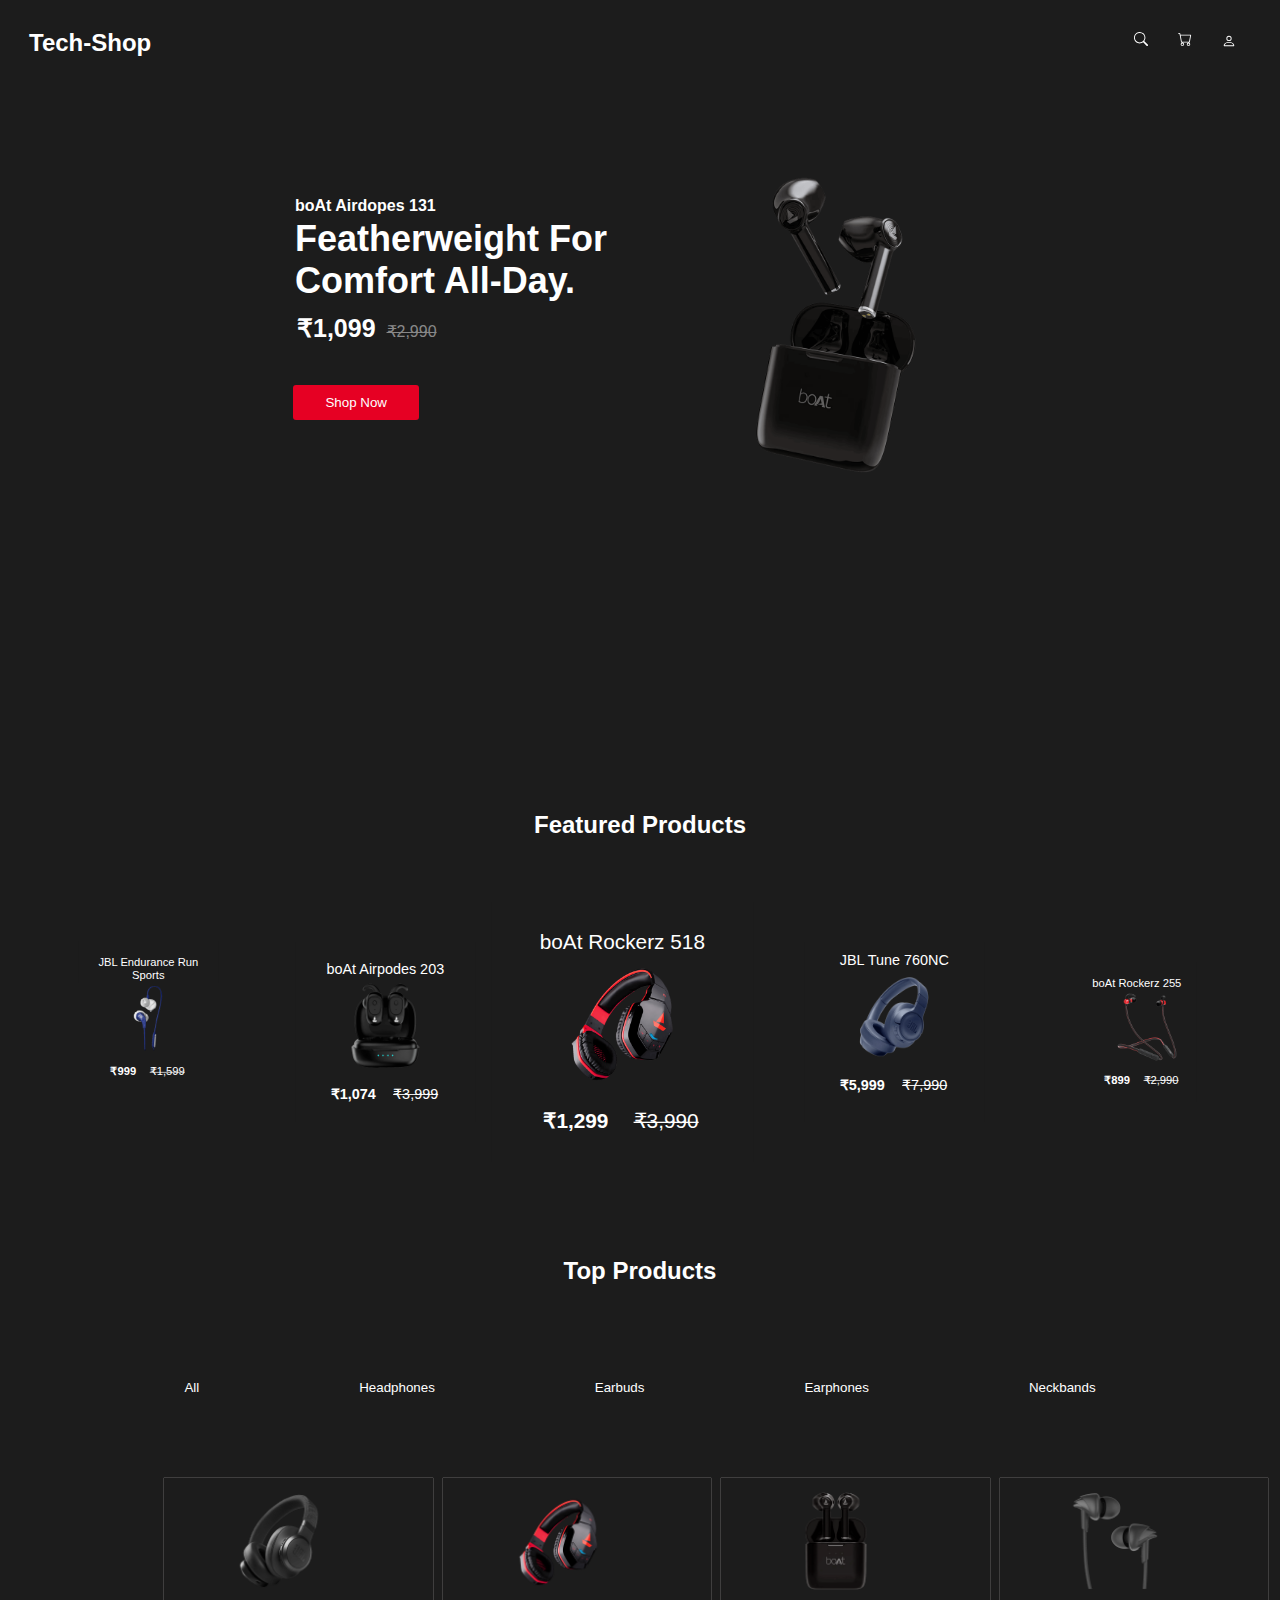
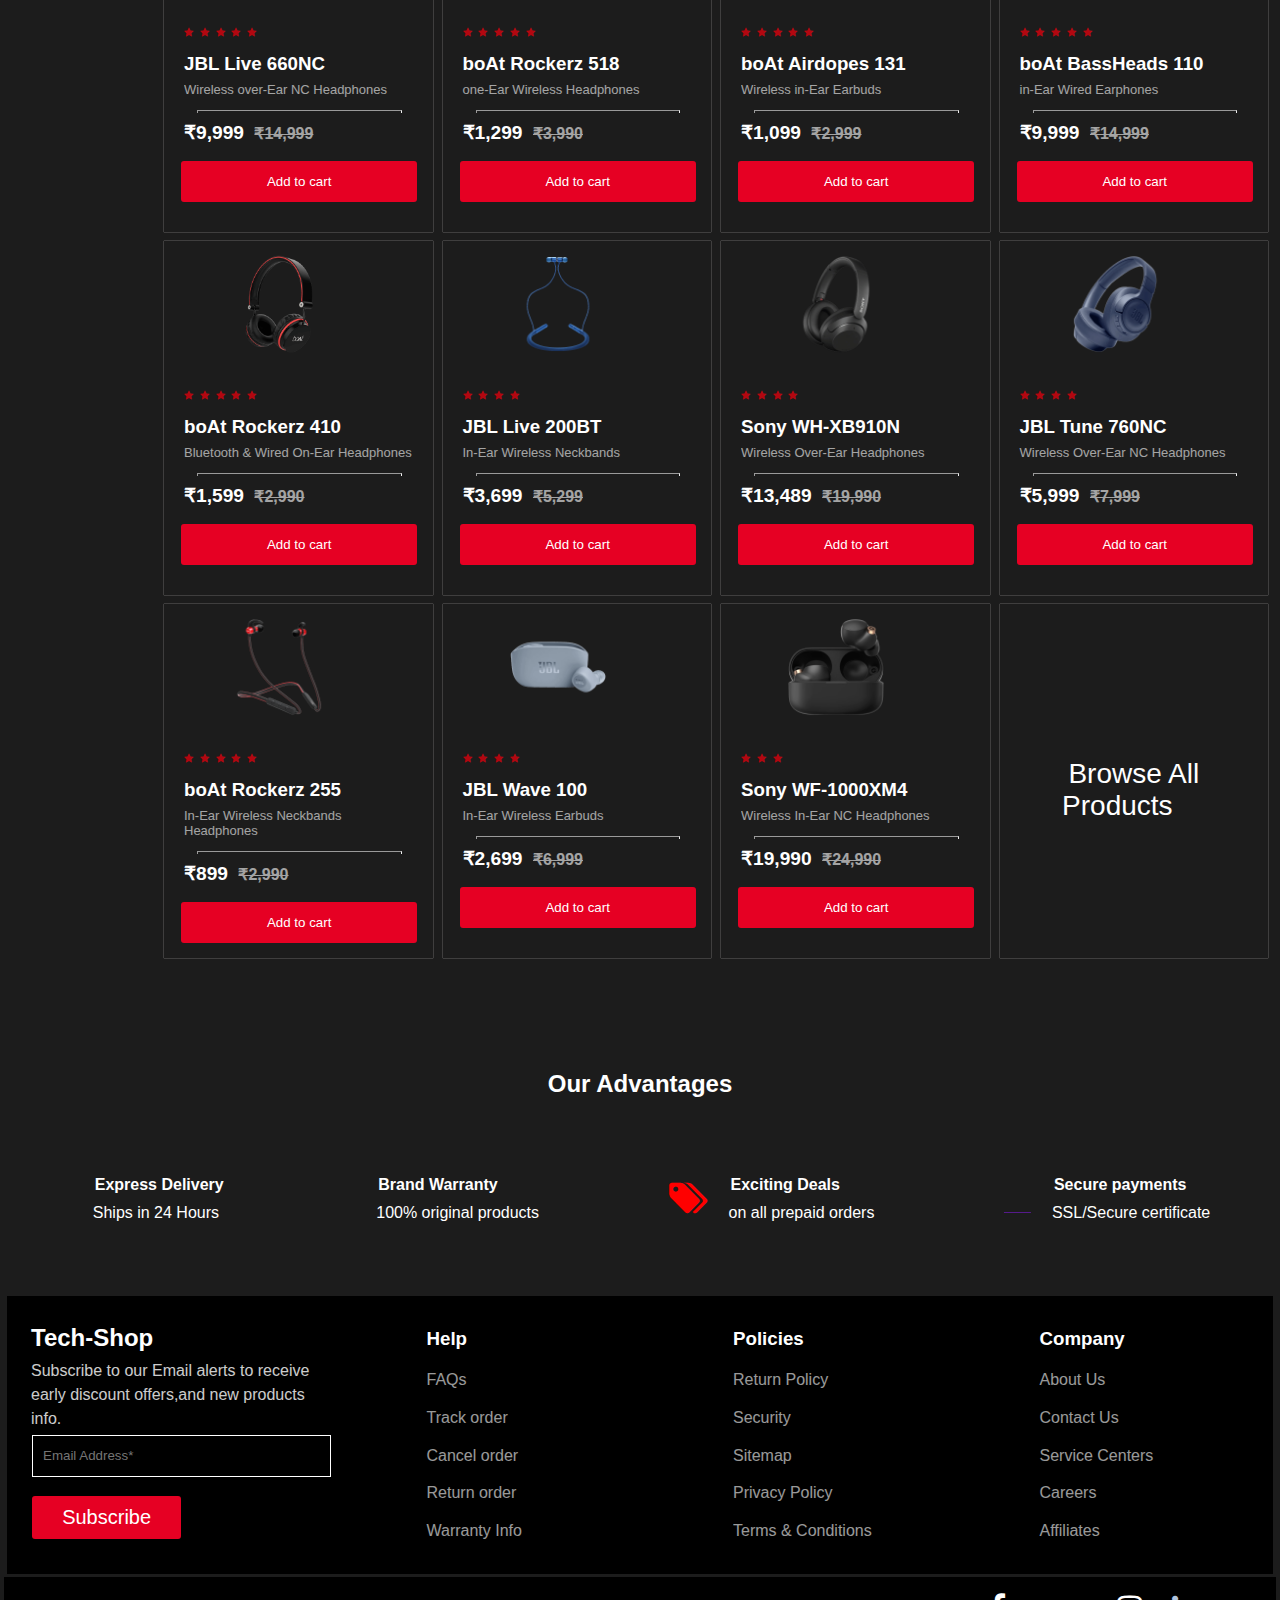
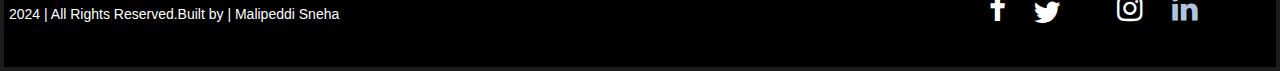
==== index.html @ 98d4b92a "third" ====
<!DOCTYPE html>
<html>
<head>
    <title>Tech-shop Project</title>
    <meta charset="UTF-8">
    <meta name="viewport" content="width=device-width, initial-scale=1.0">
    <title>E-Commerse Web</title>
    <link rel="stylesheet" href="style.css">
    <link rel="stylesheet" href="https://cdnjs.cloudflare.com/ajax/libs/font-awesome/6.6.0/css/all.min.css" integrity="sha512-Kc323vGBEqzTmouAECnVceyQqyqdsSiqLQISBL29aUW4U/M7pSPA/gEUZQqv1cwx4OnYxTxve5UMg5GT6L4JJg==" crossorigin="anonymous" referrerpolicy="no-referrer" />
</head>
<body>
    <header> 
        <div>
            <h4>Tech-Shop</h4>
        </div>
        <nav>
            <ul>
                <li class="icon">
                    <a href="" class="ficon">
                        <svg xmlns="http://www.w3.org/2000/svg" width="16" height="16" fill="currentColor" class="bi bi-search" viewBox="0 0 16 16">
                            <path d="M11.742 10.344a6.5 6.5 0 1 0-1.397 1.398h-.001q.044.06.098.115l3.85 3.85a1 1 0 0 0 1.415-1.414l-3.85-3.85a1 1 0 0 0-.115-.1zM12 6.5a5.5 5.5 0 1 1-11 0 5.5 5.5 0 0 1 11 0"/>
                        </svg>
                    </a>
                </li>
                <li class="sicon">
                    <a href="cart.html" class="sicon"> 
                        <svg xmlns="http://www.w3.org/2000/svg" width="16" height="16" fill="currentColor" class="bi bi-cart" viewBox="0 0 16 16">
                            <path d="M0 1.5A.5.5 0 0 1 .5 1H2a.5.5 0 0 1 .485.379L2.89 3H14.5a.5.5 0 0 1 .491.592l-1.5 8A.5.5 0 0 1 13 12H4a.5.5 0 0 1-.491-.408L2.01 3.607 1.61 2H.5a.5.5 0 0 1-.5-.5M3.102 4l1.313 7h8.17l1.313-7zM5 12a2 2 0 1 0 0 4 2 2 0 0 0 0-4m7 0a2 2 0 1 0 0 4 2 2 0 0 0 0-4m-7 1a1 1 0 1 1 0 2 1 1 0 0 1 0-2m7 0a1 1 0 1 1 0 2 1 1 0 0 1 0-2"/>
                        </svg>
                    </a>
                </li>
                <li class="ticon">
                    <a href="signup.html" class="ticon">
                        <svg xmlns="http://www.w3.org/2000/svg" width="16" height="16" fill="currentColor" class="bi bi-person" viewBox="0 0 16 16">
                            <path d="M8 8a3 3 0 1 0 0-6 3 3 0 0 0 0 6m2-3a2 2 0 1 1-4 0 2 2 0 0 1 4 0m4 8c0 1-1 1-1 1H3s-1 0-1-1 1-4 6-4 6 3 6 4m-1-.004c-.001-.246-.154-.986-.832-1.664C11.516 10.68 10.289 10 8 10s-3.516.68-4.168 1.332c-.678.678-.83 1.418-.832 1.664z"/>
                        </svg>
                    </a>
                    <div class="userpop">
                        <form >
                            <h5>Hello!</h5><br>
                            <p>Access account and manage orders</p><br>
                            <a href="signup.html" class="signup">Login/Signup</a>
                            <hr width="100%" size="1" style="margin-top: 20px;">
                            <h5 ><b>Please Login</b></h5>
                        </form>
                    </div>
                </li>
            </ul>
        </nav>
    </header>
    <section class="one">
        <div class="onet">
            <h4>boAt Airdopes 131</h4>
            <h2>Featherweight For <br>Comfort All-Day.</h2>
            <p class="price"><b>₹1,099</b> <span>₹2,990</span></p>
            <button class="b">Shop Now</button>
        </div>
        <div class="boat-bg-img">
             <img src="./headphones/boat131-3.png" alt="boAt Airdopes 131" width="300px" height="300px">
        </div>
    </section>
    <section class="featured">
        <h2>Featured Products</h2>
        <div class="items">
            <div class="items1">
                <p>JBL Endurance Run Sports</p>
                <img src="./headphones/jbl-endu-1.png" alt="">
                <p><b>₹999</b><span>&nbsp;&nbsp;&nbsp;<s>₹1,599</s></span></p>
            </div>
            <div class="items2">
                <p>boAt Airpodes 203</p>
                <img src="./headphones/boat203-1.png" alt="">
                <p><b>₹1,074</b><span>&nbsp;&nbsp;&nbsp;<s>₹3,999</s></span></p>
            </div>
            <div class="items3">
                <p>boAt Rockerz 518</p>
                <img src="./headphones/boat518-1.png" alt="">
                <p><b>₹1,299</b><span>&nbsp;&nbsp;&nbsp;<s>₹3,990</s></span></p>
            </div>
            <div class="items4">
                <p>JBL Tune 760NC</p>
                <img src="./headphones/jbl760nc-1.png" alt="">
                <p><b>₹5,999</b><span>&nbsp;&nbsp;&nbsp;<s>₹7,990</s></span></p>
            </div>
            <div class="items5">
                <p>boAt Rockerz 255</p>
                <img src="./headphones/boat255r-1.png" alt="">
                <p><b>₹899</b><span>&nbsp;&nbsp;&nbsp;<s>₹2,990</s></span></p>
            </div>
            </section>
            <section class="top-products">
                <h2 style="text-align: center;">Top Products</h2>
            </section>
            <section>
                <div class="product-filters">
                    <button>All</button>
                    <button>Headphones</button>
                    <button>Earbuds</button>
                    <button>Earphones</button>
                    <button>Neckbands</button>
                </div>
            </section>
                <div class="products-grid">
                </div>
            </section>
            <section class="section">  
                <div class="cart">
                    <div class="cart1">
                        <div class="cart2">
                            <div class="cartimg">
                                <a href="pd.html"><img src="./headphones/jbl660nc-1.png" alt="Headphones" width="100px" height="100px"> </a>
                            </div>
                            <div class="rating">
                                <div class="star">
                                    <span class="fa fa-star checked"></span>
                                    <span class="fa fa-star checked"></span>
                                    <span class="fa fa-star checked"></span>
                                    <span class="fa fa-star checked"></span>
                                    <span class="fa fa-star checked"></span>
                                </div>
                                <div class="starh3">
                                    <h3>JBL Live 660NC</h3>
                                </div>
                                <div class="starp">
                                    <p class="p1">Wireless over-Ear NC Headphones</p>                                          
                                </div>
                                <div class="starhr">
                                    <hr width="100%" size="1">
                                </div>
                                <div class="price">
                                    <strong class="price1">₹9,999</strong>
                                    <del class="offer"><b>₹14,999</b></del>
                                </div>
                            </div>
                            <div>
                                <button class="button">Add to cart</button>
                            </div>                   
                        </div>
                        <div class="cart2">
                            <div class="cartimg">
                                <a href="pd1.html"><img src="./headphones/boat518-1.png" alt="Headphones" width="100px" height="100px"> </a>
                            </div>
                            <div class="rating">
                                <div class="star">
                                    <span class="fa fa-star checked"></span>
                                    <span class="fa fa-star checked"></span>
                                    <span class="fa fa-star checked"></span>
                                    <span class="fa fa-star checked"></span>
                                    <span class="fa fa-star checked"></span>
                                </div>
                                <div class="starh3">
                                    <h3>boAt Rockerz 518</h3>
                                </div>
                                <div class="starp">
                                    <p class="p1">one-Ear Wireless Headphones</p>
                                </div>
                                <div class="starhr">
                                    <hr width="100%" size="1">
                                </div>
                                <div class="price">
                                    <strong class="price1">₹1,299</strong>
                                    <del class="offer"><b>₹3,990</b></del>
                                </div>
                            </div>
                            <div>
                                <button class="button">Add to cart</button>
                            </div>                   
                        </div> 
                        <div class="cart2">
                            <div class="cartimg">
                               <a href="pd2.html"><img src="./headphones/boat131-1.png" alt="Headphones" width="100px" height="100px"> </a>
                            </div>
                            <div class="rating">
                                <div class="star">
                                    <span class="fa fa-star checked"></span>
                                    <span class="fa fa-star checked"></span>
                                    <span class="fa fa-star checked"></span>
                                    <span class="fa fa-star checked"></span>
                                    <span class="fa fa-star checked"></span>
                                </div>
                                <div class="starh3">
                                    <h3>boAt Airdopes 131</h3>
                                </div>
                                <div class="starp">
                                    <p class="p1">Wireless in-Ear Earbuds</p>                                          
                                </div>
                                <div class="starhr">
                                    <hr width="100%" size="1">
                                </div>
                                <div class="price">
                                    <strong class="price1">₹1,099</strong>
                                    <del class="offer"><b>₹2,999</b></del>
                                </div>
                            </div>
                            <div>
                                <button class="button">Add to cart</button>
                            </div>                   
                        </div>
                        <div class="cart2">
                            <div class="cartimg">
                               <a href="pd3.html"> <img src="./headphones/boat110-1.png" alt="Headphones" width="100px" height="100px"> </a>
                            </div>
                            <div class="rating">
                                <div class="star">
                                    <span class="fa fa-star checked"></span>
                                    <span class="fa fa-star checked"></span>
                                    <span class="fa fa-star checked"></span>
                                    <span class="fa fa-star checked"></span>
                                    <span class="fa fa-star checked"></span>
                                </div>
                                <div class="starh3">
                                    <h3>boAt BassHeads 110</h3>
                                </div>
                                <div class="starp">
                                    <p class="p1">in-Ear Wired Earphones</p>                                          
                                </div>
                                <div class="starhr">
                                    <hr width="100%" size="1">
                                </div>
                                <div class="price">
                                    <strong class="price1">₹9,999</strong>
                                    <del class="offer"><b>₹14,999</b></del>
                                </div>
                            </div>
                            <div>
                                <button class="button">Add to cart</button>
                            </div>                   
                        </div> 
                    </div>
                    <div class="cart1">
                        <div class="cart2">
                            <div class="cartimg">
                                <a href="product-details4.html"><img src="./headphones/boat410-1.png" alt="Headphones" width="100px" height="100px"> </a>
                            </div>
                            <div class="rating">
                                <div class="star">
                                    <span class="fa fa-star checked"></span>
                                    <span class="fa fa-star checked"></span>
                                    <span class="fa fa-star checked"></span>
                                    <span class="fa fa-star checked"></span>
                                    <span class="fa fa-star checked"></span>
                                </div>
                                <div class="starh3">
                                    <h3>boAt Rockerz 410</h3>
                                </div>
                                <div class="starp">
                                    <p class="p1">Bluetooth & Wired On-Ear Headphones</p>                                          
                                </div>
                                <div class="starhr">
                                    <hr width="100%" size="1">
                                </div>
                                <div class="price">
                                    <strong class="price1">₹1,599</strong>
                                    <del class="offer"><b>₹2,990</b></del>
                                </div>
                            </div>
                            <div>
                                <button class="button">Add to cart</button>
                            </div>                   
                        </div>
                        <div class="cart2">
                            <div class="cartimg">
                               <a href="product-details5.html"><img src="./headphones/jbl200bt-1.png" alt="Headphones" width="100px" height="100px"> </a>
                            </div>
                            <div class="rating">
                                <div class="star">
                                    <span class="fa fa-star checked"></span>
                                    <span class="fa fa-star checked"></span>
                                    <span class="fa fa-star checked"></span>
                                    <span class="fa fa-star checked"></span>
                                </div>
                                <div class="starh3">
                                    <h3>JBL Live 200BT</h3>
                                </div>
                                <div class="starp">
                                    <p class="p1">In-Ear Wireless Neckbands</p>
                                </div>
                                <div class="starhr">
                                    <hr width="100%" size="1">
                                </div>
                                <div class="price">
                                    <strong class="price1">₹3,699</strong>
                                    <del class="offer"><b>₹5,299</b></del>
                                </div>
                            </div>
                            <div>
                                <button class="button">Add to cart</button>
                            </div>                   
                        </div> 
                        <div class="cart2">
                            <div class="cartimg">
                               <a href="product-details6.html"><img src="./headphones/sonyXb910n-1.png" alt="Headphones" width="100px" height="100px"> </a>
                            </div>
                            <div class="rating">
                                <div class="star">
                                    <span class="fa fa-star checked"></span>
                                    <span class="fa fa-star checked"></span>
                                    <span class="fa fa-star checked"></span>
                                    <span class="fa fa-star checked"></span>
                                </div>
                                <div class="starh3">
                                    <h3>Sony WH-XB910N</h3>
                                </div>
                                <div class="starp">
                                    <p class="p1">Wireless Over-Ear Headphones</p>                                          
                                </div>
                                <div class="starhr">
                                    <hr width="100%" size="1">
                                </div>
                                <div class="price">
                                    <strong class="price1">₹13,489</strong>
                                    <del class="offer"><b>₹19,990</b></del>
                                </div>
                            </div>
                            <div>
                                <button class="button">Add to cart</button>
                            </div>                   
                        </div>
                        <div class="cart2">
                            <div class="cartimg">
                                <a href="product-details7.html"><img src="./headphones/jbl760nc-1.png" alt="Headphones" width="100px" height="100px"> </a>
                            </div>
                            <div class="rating">
                                <div class="star">
                                    <span class="fa fa-star checked"></span>
                                    <span class="fa fa-star checked"></span>
                                    <span class="fa fa-star checked"></span>
                                    <span class="fa fa-star checked"></span>
                                </div>
                                <div class="starh3">
                                    <h3>JBL Tune 760NC</h3>
                                </div>
                                <div class="starp">
                                    <p class="p1">Wireless Over-Ear NC Headphones</p>                                          
                                </div>
                                <div class="starhr">
                                    <hr width="100%" size="1">
                                </div>
                                <div class="price">
                                    <strong class="price1">₹5,999</strong>
                                    <del class="offer"><b>₹7,999</b></del>
                                </div>
                            </div>
                            <div>
                                <button class="button">Add to cart</button>
                            </div>                   
                        </div> 
                    </div>
                    <div class="cart1">
                        <div class="cart2">
                            <div class="cartimg">
                                <a href="product-details8.html"><img src="./headphones/boat255r-1.png" alt="Headphones" width="100px" height="100px"></a>
                            </div>
                            <div class="rating">
                                <div class="star">
                                    <span class="fa fa-star checked"></span>
                                    <span class="fa fa-star checked"></span>
                                    <span class="fa fa-star checked"></span>
                                    <span class="fa fa-star checked"></span>
                                    <span class="fa fa-star checked"></span>
                                </div>
                                <div class="starh3">
                                    <h3>boAt Rockerz 255</h3>
                                </div>
                                <div class="starp">
                                    <p class="p1">In-Ear Wireless Neckbands Headphones</p>                                          
                                </div>
                                <div class="starhr">
                                    <hr width="100%" size="1">
                                </div>
                                <div class="price">
                                    <strong class="price1">₹899</strong>
                                    <del class="offer"><b>₹2,990</b></del>
                                </div>
                            </div>
                            <div>
                                <button class="button">Add to cart</button>
                            </div>                   
                        </div>
                        <div class="cart2">
                            <div class="cartimg">
                               <a href="product-details9.html"><img src="./headphones/jbl100-1.png" alt="Headphones" width="100px" height="100px"> </a>
                            </div>
                            <div class="rating">
                                <div class="star">
                                    <span class="fa fa-star checked"></span>
                                    <span class="fa fa-star checked"></span>
                                    <span class="fa fa-star checked"></span>
                                    <span class="fa fa-star checked"></span>
                                </div>
                                <div class="starh3">
                                    <h3>JBL Wave 100</h3>
                                </div>
                                <div class="starp">
                                    <p class="p1">In-Ear Wireless Earbuds</p>
                                </div>
                                <div class="starhr">
                                    <hr width="100%" size="1">
                                </div>
                                <div class="price">
                                    <strong class="price1">₹2,699</strong>
                                    <del class="offer"><b>₹6,999</b></del>
                                </div>
                            </div>
                            <div>
                                <button class="button">Add to cart</button>
                            </div>                   
                        </div> 
                        <div class="cart2">
                            <div class="cartimg">
                                <a href="product-details10.html"><img src="./headphones/sony1000xm4-1.png" alt="Headphones" width="100px" height="100px"> </a>
                            </div>
                            <div class="rating">
                                <div class="star">
                                    <span class="fa fa-star checked"></span>
                                    <span class="fa fa-star checked"></span>
                                    <span class="fa fa-star checked"></span>
                                </div>
                                <div class="starh3">
                                    <h3>Sony WF-1000XM4</h3>
                                </div>
                                <div class="starp">
                                    <p class="p1">Wireless In-Ear NC Headphones</p>                                          
                                </div>
                                <div class="starhr">
                                    <hr width="100%" size="1">
                                </div>
                                <div class="price">
                                    <strong class="price1">₹19,990</strong>
                                    <del class="offer"><b>₹24,990</b></del>
                                </div>
                            </div>
                            <div>
                                <button class="button">Add to cart</button>
                            </div>                   
                        </div>
                        <div class="cart2">
                            <div class="browseall">
                                <P>Browse All <br> Products <i class="fa-solid fa-arrow-right"></i></P>
        
                            </div>                      
                        </div> 
                    </div>     
                 </div>
              </section>
       <section>
        <div class="our-advantages">
            <h2 style="text-align: center;">Our Advantages</h2>
        </div>
       </section>
       <section  class="delivery-logo">
        <div class="Express">
            <a href=""><i class='fas fa-shipping-fast' style='font-size:36px;color:red'></i></a>
            <p><b>Express Delivery</b><br>Ships in 24 Hours</p>
        </div>
        <div class="Brand">
            <a href=""><i class="fa-solid fa-shield-halved" style="font-size:36px;color:red"></i></a>
            <p><b>Brand Warranty</b><br>100% original products</p>
        
        </div>
        <div class="Deals">
            <a href=""><i class="fa fa-tags" style="font-size:36px;color:red"></i></a>
            <p><b>Exciting Deals</b><br>on all prepaid orders</p>
        
        </div>
        <div class="secure">
            <a href=""><i class="fas fa-credit-card" style="font-size:36px;color:red"></i></a>
            <p><b>Secure payments</b><br>SSL/Secure certificate</p>
        
        </div>
    </section>
        
            <footer>
                <section class="bottom">
                    <div class="bottom0">
                        <h2>Tech-Shop</h2>
                        <p>Subscribe to our Email alerts to receive early discount offers,and new products info.</p>
                        <form>
                            <input type="text" placeholder="Email Address*"  class="input-field">
                        </form>
                        <form class="subscribe">
                            <button>Subscribe</button>
                        </form>
                    </div>
                    <div class="bottom1">
                       <h3>Help</h3>
                       <p>FAQs<br>Track order<br>Cancel order<br>Return order<br>Warranty Info</p>
                    </div>
                    <div class="bottom2">
                        <h3>Policies</h3>
                        <p>Return Policy<br>Security<br>Sitemap<br>Privacy Policy<br>Terms & Conditions</p>
                     </div>
                     <div class="bottom3">
                        <h3>Company</h3>
                        <p>About Us<br>Contact Us<br>Service Centers<br>Careers<br>Affiliates</p>
                     </div>
                </section>
          </footer>  

    
        <div class="end">
          <div class="last">
              <p class="end1">2024 | All Rights Reserved.Built by | Malipeddi Sneha</p>
            </div>
              <div class="social-icons">
          <div class="facebook">
            <a href=""></a>
            <i class="fa fa-facebook"  style="font-size:30px"></i>
          <link rel="stylesheet" href="https://fonts.googleapis.com/icon?family=Material+Icons"/> 
          </div>
          <div class="twitter">
            <i class="fa fa-twitter"  style="font-size:30px ;margin-left: 20px;"></i>
           <a href=""> <svg xmlns="http://www.w3.org/2000/svg" width="30px" height="30px" fill="currentColor" viewBox="0 0 16 16"></svg></a>
 
            <path d="M5.026 15c6.038 0 9.341-5.003 
            9.341-9.334 0-.14 0-.282-.006-.422A6.685 
            6.685 0 0 0 16 3.542a6.658 6.658 0 0 
            1-1.889.518 3.301 3.301 0 0 0 1.447-1.817
            6.533 6.533 0 0 1-2.087.793A3.286 3.286 0 
            0 0 7.875 6.03a9.325 9.325 0 0 1-6.767-3.429 
            3.289 3.289 0 0 0 1.018 4.382A3.323 3.323 
            0 0 1 .64 6.575v.045a3.288 3.288 0 0 0 
            2.632 3.218 3.203 3.203 0 0 1-.865.115 3.23 
            3.23 0 0 1-.614-.057 3.283 3.283 0 0 0 3.067 
            2.277A6.588 6.588 0 0 1 .78 13.58a6.32 6.32 
            0 0 1-.78-.045A9.344 9.344 0 0 0 5.026 15z" />
        </svg>
        </div>
          <div class="instagram">
          <a href=""></a>
          <link rel="stylesheet" href="https://cdnjs.cloudflare.com/ajax/libs/font-awesome/4.7.0/css/font-awesome.min.css">
          <i class="fa fa-instagram"  style="font-size:30px ; margin-right: 20px;"></i>
          </div>
          <div class="linkedin">
          <a href="" style="color: lightsteelblue;"><i class="fa fa-linkedin" style="font-size:30px"></i></a>
          <link rel="stylesheet" href="https://cdnjs.cloudflare.com/ajax/libs/font-awesome/4.7.0/css/font-awesome.min.css">
          </div>
        </div>
     </div>
</body>
</html>
---- style.css ----
*{
    margin: 1px;
    padding: 1px;
    box-sizing: border-box;
    font-family: Arial, sans-serif;
}
body {
    background-color: #1c1c1c;
    color:white;
}
header{
    display: flex;
    /* background-color: black; */
    background-color: #1c1c1c;
    padding: 10px 20px;
    justify-content: space-between;
    align-items: center;
}
header div h4{
    flex: 1;
    font-size: 24px;
    color: #ffffff;
}
header nav{
    flex: 1;
}
header nav ul{
    display: flex;
    justify-content: flex-end;    
}
header nav ul li{
    list-style: none;
    padding: 10px; 


}
header nav ul li a{
    color: #ffffff;

}
.signup{
    border: 1px solid grey;
    padding: 10px;
    margin: 0px 5px;
    color: grey;
    text-decoration: none;
    font-size: small;
}
.userpop{
    padding: 15px 20px;
    margin: 0px 20px;
    width: 280px;
    height: 180px;
    border: whitesmoke;
    border: 1px solid rgb(90, 86, 86);
    display: none;
    background-color:  #181A1C;
    align-items: center;
    justify-content: flex-start; 
    position: absolute;
    right: 0%;
    font-size: smaller;
}
.ticon:hover .user{
    display: block; 
}
.ticon {
    position: relative;
    display: inline-block;
}

/* boat image start*/
    .one{
        display: flex;
        justify-content: space-between;
        align-items: center;
        padding: 286px;
        padding-top: 90px;
        background-color: #1c1c1c;
    }
    .onet h2 {
        font-size: 36px;
        margin-bottom: 10px;
        
    }
    .onet .price {
        font-size: 25px;
        color: white;
    }
    .onet .price span {
        text-decoration: line-through;
        font-size: 16px;
        color: #888888;
    }
    .onet .b {
        background-color: #e60023;
        border-radius: 3px;
        color: #ffffff;
        padding: 10px 20px;
        border: none;
        cursor: pointer;
        margin-top: 20px;
        margin: 40px;
        width: 40%;
        margin-left:0%;
    }

   /* boat image ended*/
   /* featured products start*/
.featured{
    padding: 40px;
    background-color: #1c1c1c;
}

.featured h2 {
    font-size: 24px;
    margin-bottom: 20px;
    text-align: center;
}
.items {
    display: grid;
    grid-template-columns: repeat(5, 1fr);
    justify-content: space-around;
    transition: transform 0.3s ease;
    margin-top: 90px;
   
}
.items img{
    width: 100px;
    margin-bottom: 10px;
}

.items1{
    background-color: #1c1c1c;
    padding: 20px;
    height: 60px;
    text-align:center;
    margin-right: 15%;
    transform: scale(0.7);
}
.items2{
    background-color: #1c1c1c;
    padding: 20px;
    text-align: center;
    margin-right: 15%;
    transform: scale(0.9);
}
.items3{
    background-color: #1c1c1c;
    padding: 20px;
    text-align: center;
    margin-right: 15%;
    transform: scale(1.3);
}
.items4{
    background-color: #1c1c1c;
    padding: 10px;
    text-align: center;
    margin-left: 15%;
    transform: scale(0.9);
    
}
.items5 {
    background-color: #1c1c1c;
    padding: 20px;
    text-align:right;
    margin-left: 0%;
    transform: scale(0.7);
}
.items1 img{
    width: 100px;
    margin-bottom: 10px;
    

}
.itemst2 img{
    width: 100px;
    margin-bottom: 10px;

}
.items3 img{
    width: 100px;
    margin-bottom: 10px;
    

}
.items4 img{
    width: 100px;
    margin-bottom: 10px;
    padding: 5px;

}
.items5 img {
    width: 100px;
    margin-bottom: 10px;
    
}
.product-card1 p,.product-card2 p,.product-card3 p,.product-card4 p,.product-card5 p {
    margin: 10px 0;
    font-size: 18px;
}
        /*feature products ended */
        /* top products start*/
.top-products {
    padding: 40px;
    background-color:#1c1c1c;
    margin: 40px;
}
.product-filters {
    display: flex;
    justify-content: center;
    margin-bottom: 20px;
}
.product-filters button {
    background-color:#1c1c1c;
    color: #ffffff;
    padding: 10px 20px;
    margin: 0 60px;
    border: none;
    cursor: pointer;
}
.product-filters button:hover{
     background-color: #e60023;
}
.cart {
    width: 100%;
    height: 100%;
    background-color: #1c1c1c;
    padding: 40px 0px 40px 150px;
    color: white;
}
.cart1{
    display: flex;
}
.cart2{
    height: 354px;
    width: 300px;
    box-shadow: 0 0px 1px rgb(237, 232, 232);
    margin: 3px 5px 3px 5px;}
.cartimg {
    width: 100px;
    height: 100px;
    object-fit: contain;
    margin: 10px 0px 35px 60px;}
.rating{
    padding: 0px 14px;
}
.star{
    font-size: x-small;

}
.checked {
    color:  #b20710;
    font-size: 16px;
}
.starh3{
    margin-top: 10px;
}
.starp{
    font-size: small;
    opacity: 0.6;
}
.starhr {
    border: none;
    height: 0px;
    background-color: #444;
    margin: 10px 0 10px 0;
    padding: 0px 16px 0 16px;
}
.price1{
    font-size: larger;
}
.offer{
    opacity: 0.6;
    font-size: medium;
}
.button{
    background-color: #e60023;
    border-radius: 3px;
    color: #ffffff;
    padding: 13px 20px;
    border: none;
    cursor: pointer;
    margin: 14px;
    width: 90%;
    transition: background-color 0.3s ease;
}

.browseall{
    font-size: 28px;
    margin: 150px 0px 0px 0px;
    text-align: center;
}
/* top products ended*/
/* our advantages start*/
.our-advantages{
    margin: 60px;
}
.delivery-logo{
    display: flex;
    justify-content:space-around;
    padding-bottom: 60px;
}
.delivery-logo .Express,.delivery-logo .Brand,.delivery-logo .Deals,.delivery-logo .secure{
    display: flex;
    align-items: center;
    gap:15px;
    line-height: 1.7;
}
/* our advantages ended*/
/* footer start*/
.footer{
    margin-top: 20px;
}
.bottom{
    display: grid;
    grid-template-columns: repeat(4,1fr);
    background-color: black;
    padding: 20px;
}
.bottom0 p{
    opacity: 0.8;
}
.bottom0,.p,.input-field{
    line-height: 1.5;
}
.input-field {
    width: 100%;
    padding: 10px;
    margin-bottom: 15px;
    border: 1px solid #fff;
    background-color: transparent;
    color: white; 
}

.subscribe button{
    background-color: #e60023;
    border-radius: 3px;
    color: #ffffff;
    padding: 10px 20px;
    border: none;
    cursor: pointer;
    width: 50%;
    margin-right:80%;
    font-size: 20px;
}
.bottom1{
    margin-left: 90px;
    line-height: 1cm;
    
}
.bottom2{
    margin-left: 90px;
    line-height: 1cm;
}
.bottom3{
    margin-left: 90px;
    line-height: 1cm;
}
.bottom1 p,.bottom2 p,.bottom3 p{
    opacity: 0.6;
}
/* footer ended*/
.end{
    display: flex;
    justify-content: space-between;
    margin: 0px 0px 0px 0px;
    background-color: black;
}
.social-icons{
    margin: 10px 70px 34px 30px;
    display: flex;
}
.line{
    opacity: 0.6;
}
.last{
margin-top: 25px;
font-size: 14px;
}
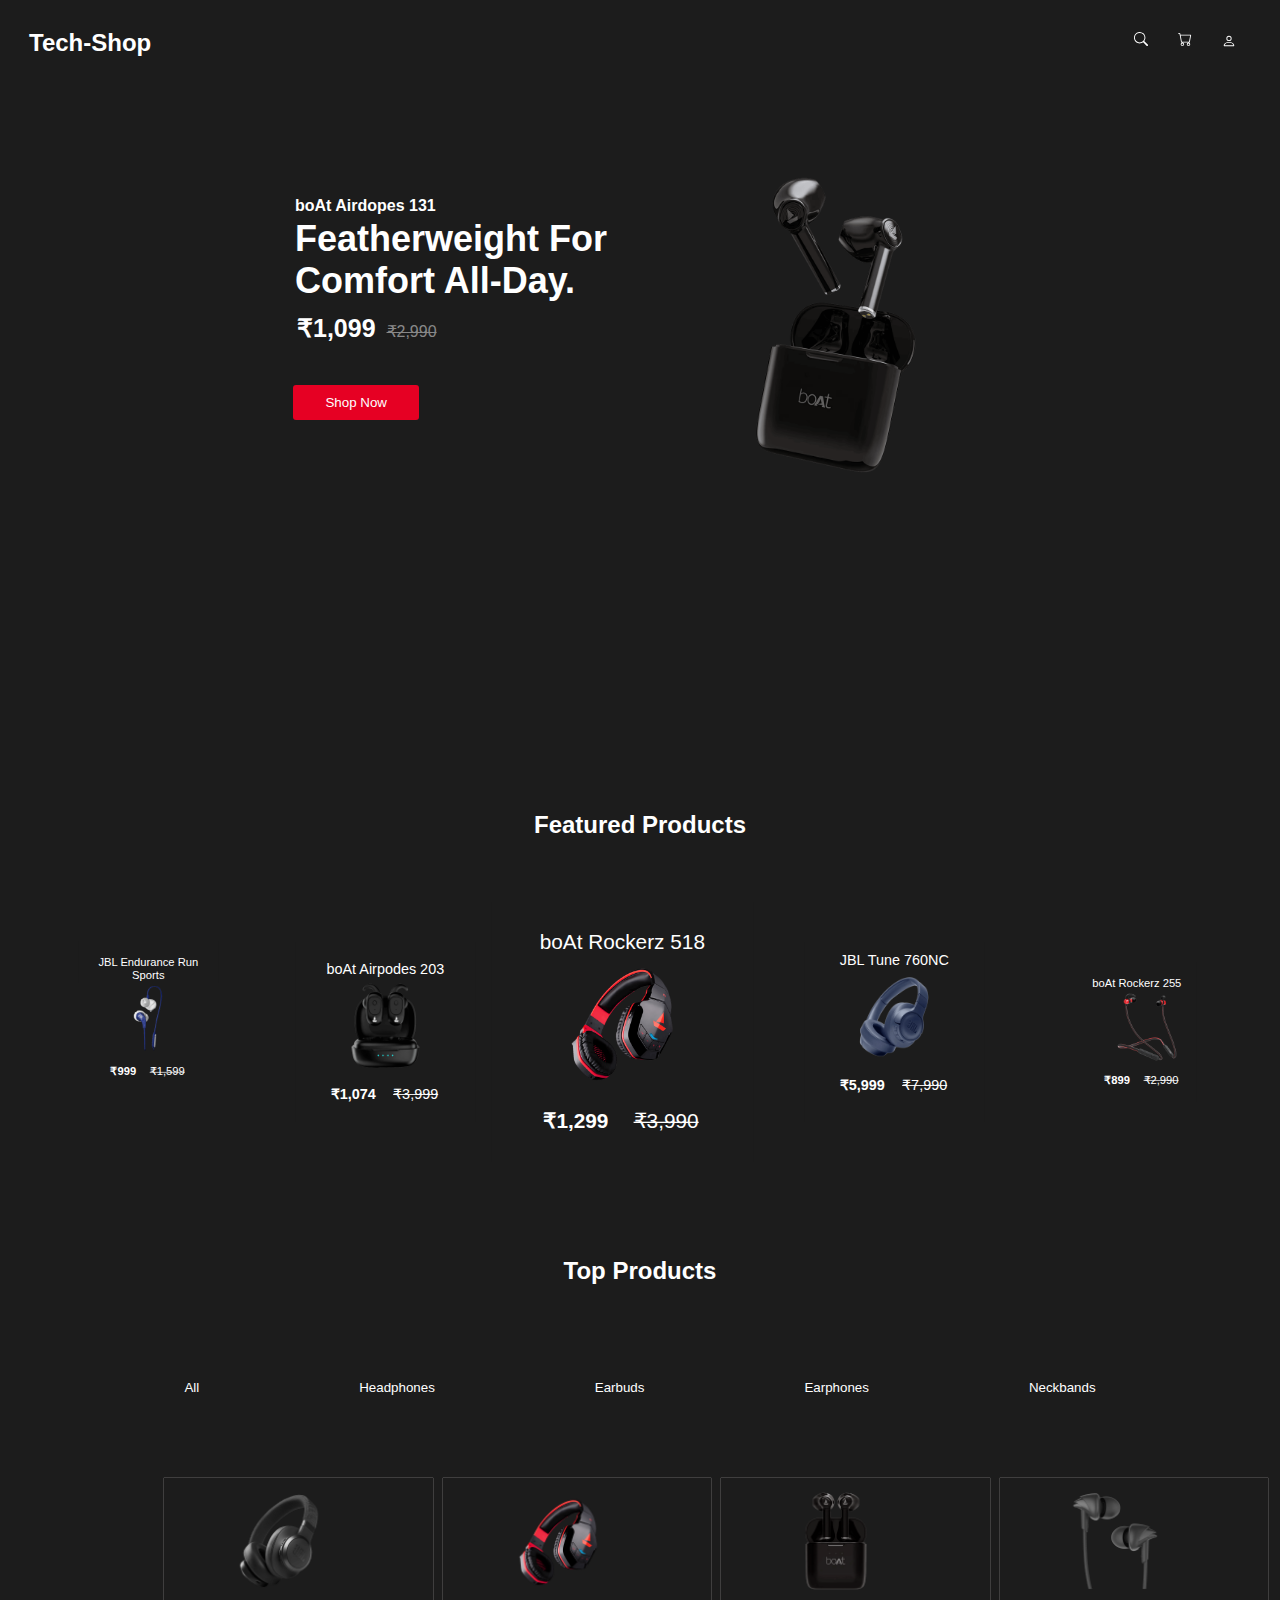
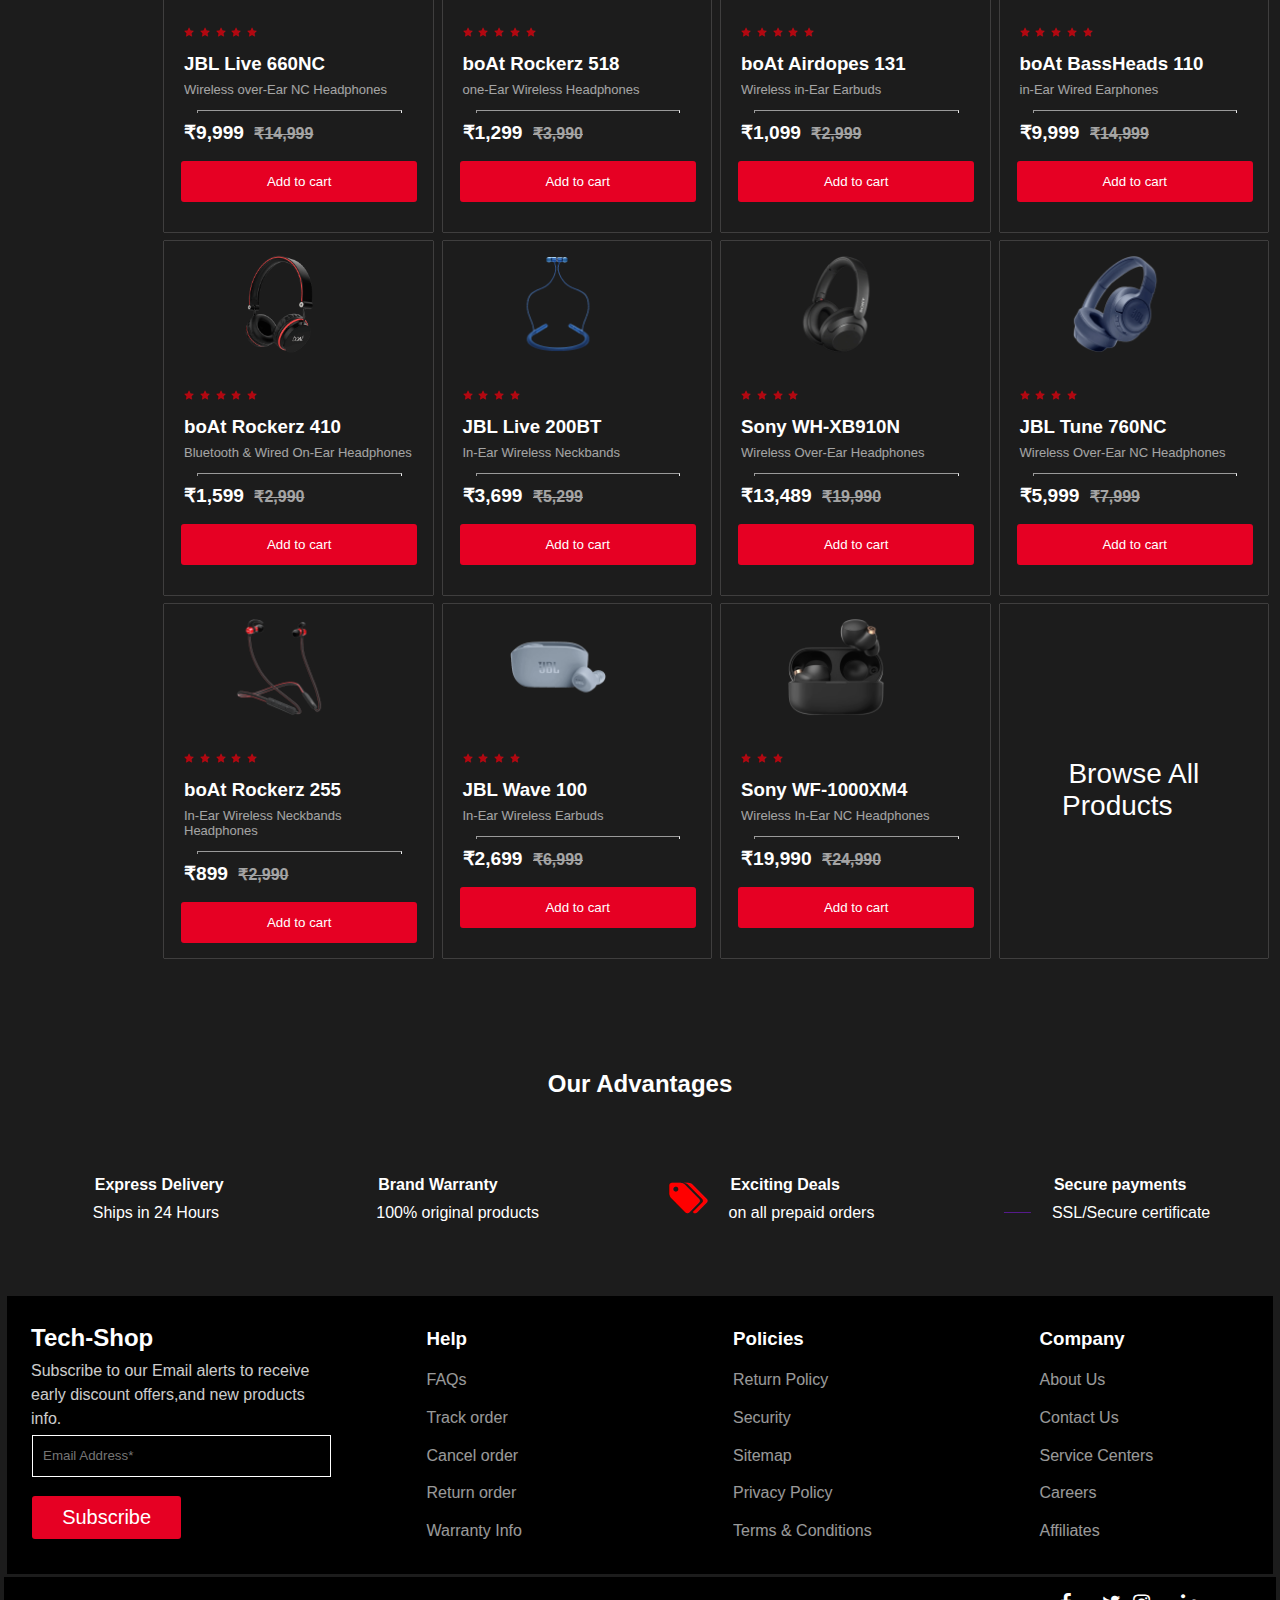
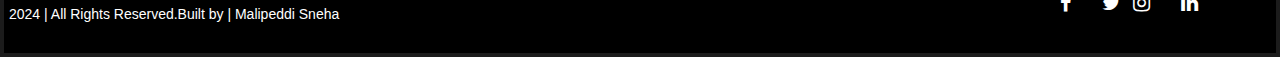
==== commit 0fccef2e: "Tech-Shop" ====
--- a/index.html
+++ b/index.html
@@ -5,8 +5,8 @@
     <meta charset="UTF-8">
     <meta name="viewport" content="width=device-width, initial-scale=1.0">
     <title>E-Commerse Web</title>
-    <link rel="stylesheet" href="style.css">
-    <link rel="stylesheet" href="https://cdnjs.cloudflare.com/ajax/libs/font-awesome/6.6.0/css/all.min.css" integrity="sha512-Kc323vGBEqzTmouAECnVceyQqyqdsSiqLQISBL29aUW4U/M7pSPA/gEUZQqv1cwx4OnYxTxve5UMg5GT6L4JJg==" crossorigin="anonymous" referrerpolicy="no-referrer" />
+    <link rel="stylesheet"  href="style.css">
+    <link rel="stylesheet"  href="https://cdnjs.cloudflare.com/ajax/libs/font-awesome/6.6.0/css/all.min.css" integrity="sha512-Kc323vGBEqzTmouAECnVceyQqyqdsSiqLQISBL29aUW4U/M7pSPA/gEUZQqv1cwx4OnYxTxve5UMg5GT6L4JJg==" crossorigin="anonymous" referrerpolicy="no-referrer" />
 </head>
 <body>
     <header> 
@@ -504,35 +504,19 @@
             </div>
               <div class="social-icons">
           <div class="facebook">
-            <a href=""></a>
-            <i class="fa fa-facebook"  style="font-size:30px"></i>
+            <a href=""> <i class="fa fa-facebook"  style="font-size:20px;color: white"></i></a>
           <link rel="stylesheet" href="https://fonts.googleapis.com/icon?family=Material+Icons"/> 
           </div>
           <div class="twitter">
-            <i class="fa fa-twitter"  style="font-size:30px ;margin-left: 20px;"></i>
-           <a href=""> <svg xmlns="http://www.w3.org/2000/svg" width="30px" height="30px" fill="currentColor" viewBox="0 0 16 16"></svg></a>
- 
-            <path d="M5.026 15c6.038 0 9.341-5.003 
-            9.341-9.334 0-.14 0-.282-.006-.422A6.685 
-            6.685 0 0 0 16 3.542a6.658 6.658 0 0 
-            1-1.889.518 3.301 3.301 0 0 0 1.447-1.817
-            6.533 6.533 0 0 1-2.087.793A3.286 3.286 0 
-            0 0 7.875 6.03a9.325 9.325 0 0 1-6.767-3.429 
-            3.289 3.289 0 0 0 1.018 4.382A3.323 3.323 
-            0 0 1 .64 6.575v.045a3.288 3.288 0 0 0 
-            2.632 3.218 3.203 3.203 0 0 1-.865.115 3.23 
-            3.23 0 0 1-.614-.057 3.283 3.283 0 0 0 3.067 
-            2.277A6.588 6.588 0 0 1 .78 13.58a6.32 6.32 
-            0 0 1-.78-.045A9.344 9.344 0 0 0 5.026 15z" />
-        </svg>
+            <a href=""><i class="fa fa-twitter"  style="font-size:20px ;margin-left: 20px; color: white;"></i></a>
+          </svg>
         </div>
           <div class="instagram">
-          <a href=""></a>
+          <a href=""><i class="fa fa-instagram"  style="font-size:20px ; margin-right: 20px;color: white"></i></a>
           <link rel="stylesheet" href="https://cdnjs.cloudflare.com/ajax/libs/font-awesome/4.7.0/css/font-awesome.min.css">
-          <i class="fa fa-instagram"  style="font-size:30px ; margin-right: 20px;"></i>
           </div>
           <div class="linkedin">
-          <a href="" style="color: lightsteelblue;"><i class="fa fa-linkedin" style="font-size:30px"></i></a>
+          <a href=""><i class="fa fa-linkedin" style="font-size:20px;color: white"></i></a>
           <link rel="stylesheet" href="https://cdnjs.cloudflare.com/ajax/libs/font-awesome/4.7.0/css/font-awesome.min.css">
           </div>
         </div>
--- a/style.css
+++ b/style.css
@@ -61,7 +61,7 @@
     right: 0%;
     font-size: smaller;
 }
-.ticon:hover .user{
+.ticon:hover .userpop{
     display: block; 
 }
 .ticon {
